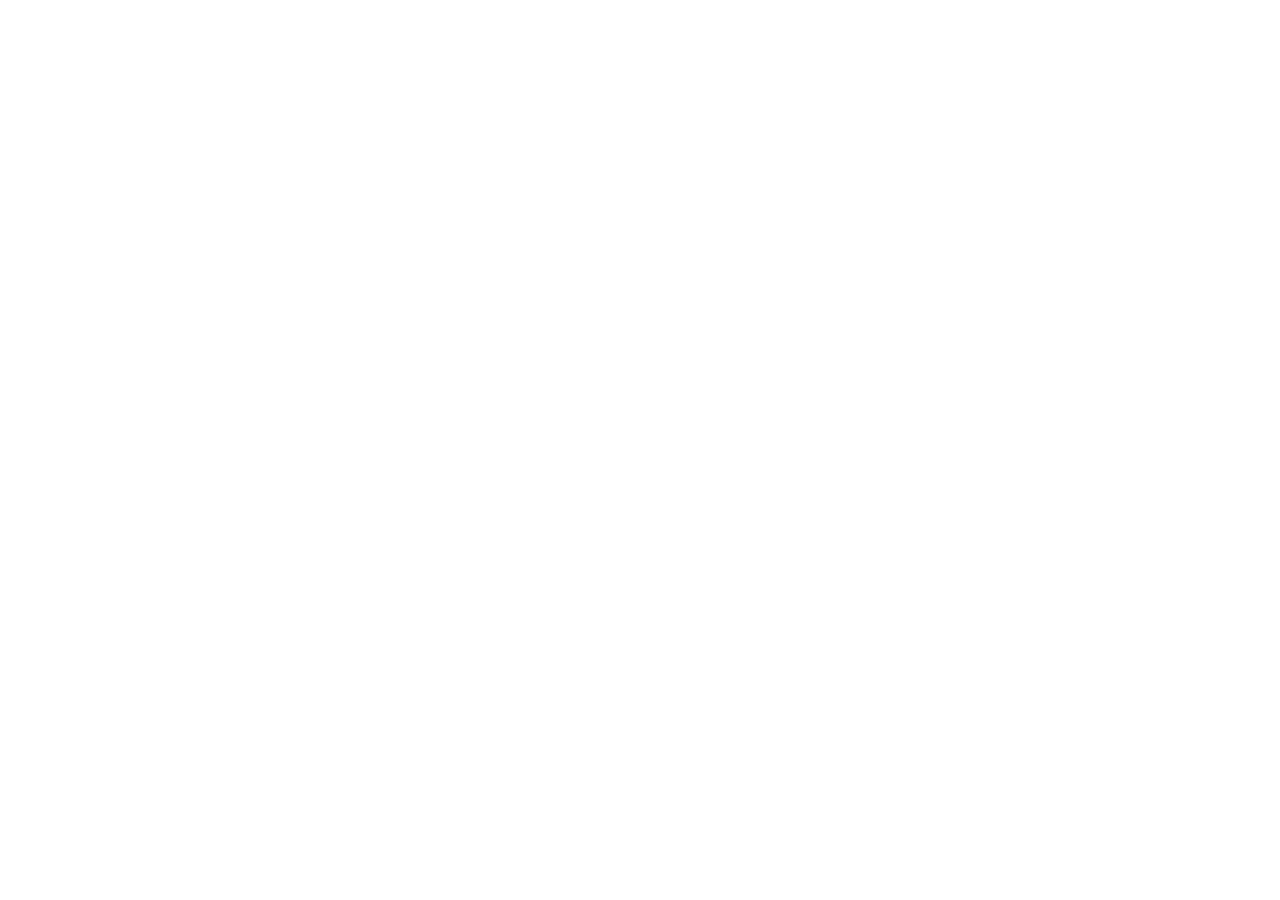
==== index.html @ 0d8f8845 "Criei a página principal" ====
<!DOCTYPE html>
<html lang="pt-br">
<head>
    <meta charset="UTF-8">
    <meta name="viewport" content="width=device-width, initial-scale=1.0">
    <link rel="shortcut icon" href="favicon.ico" type="image/x-icon">
    <title>Projeto Redes Sociais</title>
</head>
<body>
    <h1></h1>
</body>
</html>
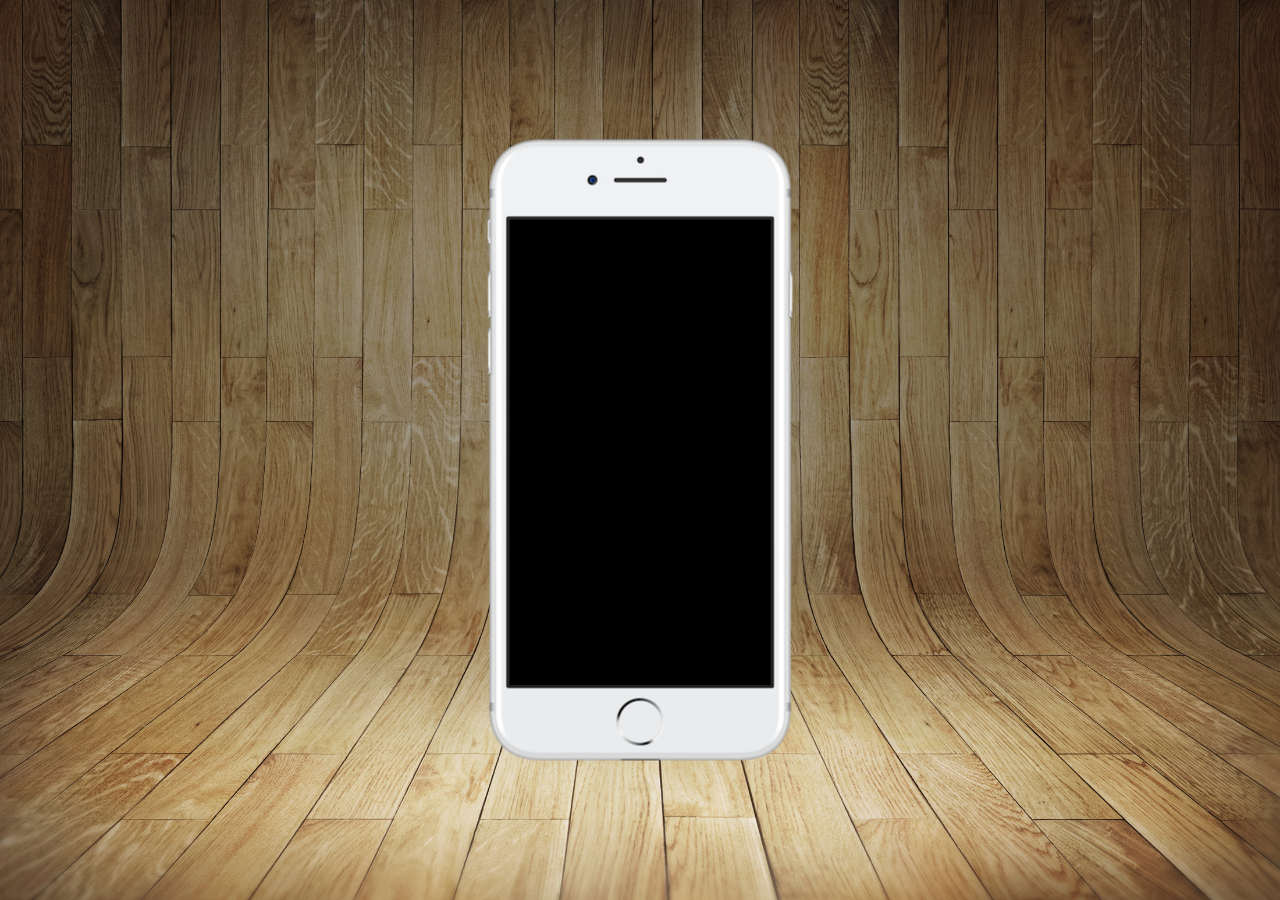
==== commit 4fe5200b: "Comecei a criar o estilo CSS" ====
--- a/index.html
+++ b/index.html
@@ -4,9 +4,17 @@
     <meta charset="UTF-8">
     <meta name="viewport" content="width=device-width, initial-scale=1.0">
     <link rel="shortcut icon" href="favicon.ico" type="image/x-icon">
+    <link rel="stylesheet" href="estilos/style.css">
     <title>Projeto Redes Sociais</title>
 </head>
 <body>
-    <h1></h1>
+    <main>
+        <section id="telefone">
+
+        </section>
+        <section id="redes-sociais">
+
+        </section>
+    </main>
 </body>
 </html>
--- a/estilos/style.css
+++ b/estilos/style.css
@@ -0,0 +1,35 @@
+@charset "UTF-8";
+
+* {
+    margin: 0;
+    padding: 0;
+    font-family: Arial, Helvetica, sans-serif;
+}
+
+html, body {
+    height: 100vh;
+    width: 100vw;
+    background-color: black;
+}
+
+body {
+    background: url('../imagens/fundo-madeira.jpg');
+    background-size: cover;
+    background-attachment: fixed;
+}
+
+main {
+    height: 100vh;
+    position: relative;
+}
+
+section#telefone {
+    position: absolute;
+    top: 50%;
+    left: 50%;
+    transform: translate(-50%, -50%);
+
+    height: 627px;
+    width: 311px;
+    background: url('../imagens/frame-iphone.png')no-repeat;
+}
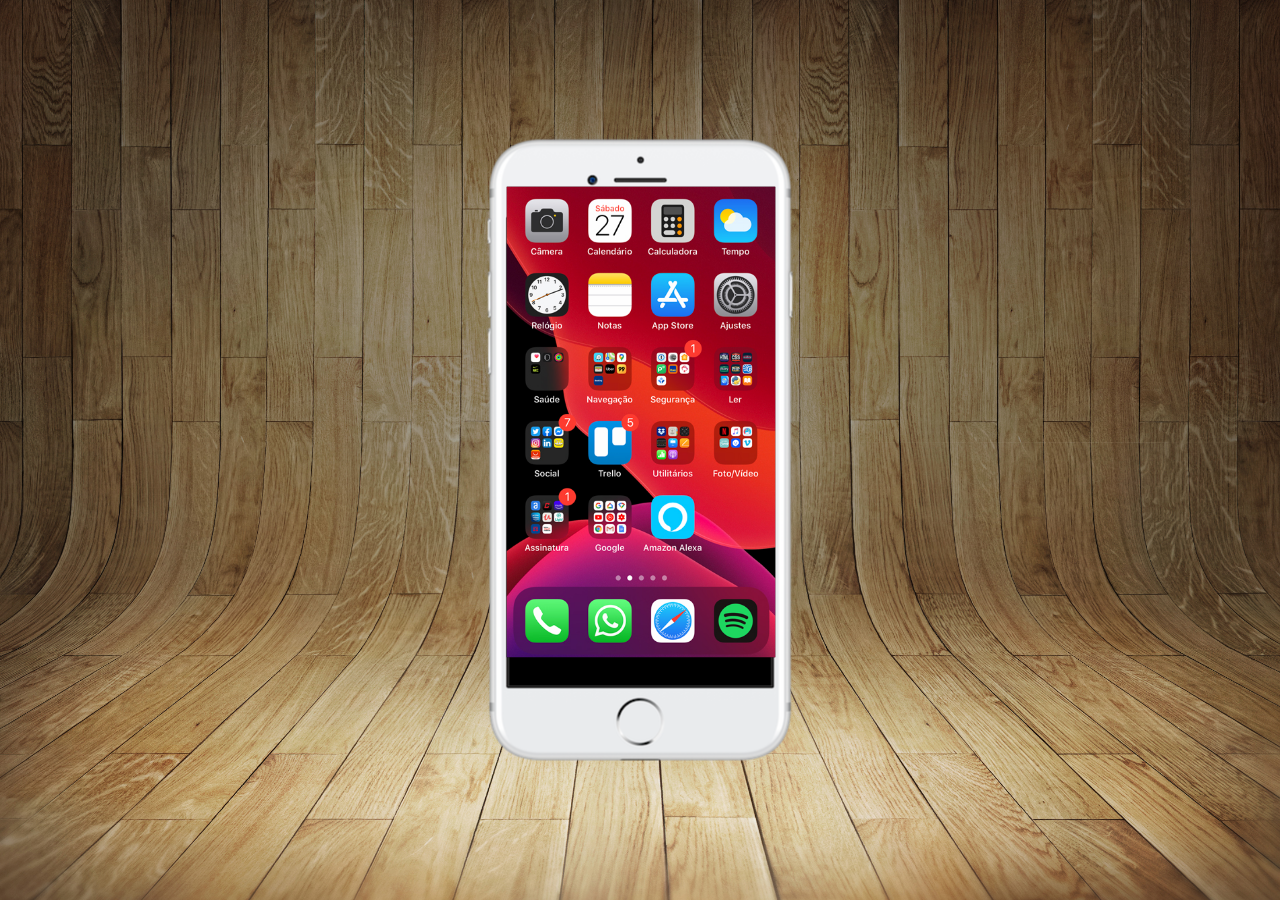
==== commit a4ac1fe9: "Criei a tela Home" ====
--- a/index.html
+++ b/index.html
@@ -10,7 +10,7 @@
 <body>
     <main>
         <section id="telefone">
-
+            <iframe src="home.html" name="tela" id="tela" frameborder="0"></iframe>f
         </section>
         <section id="redes-sociais">
 
--- a/estilos/style.css
+++ b/estilos/style.css
@@ -32,4 +32,12 @@
     height: 627px;
     width: 311px;
     background: url('../imagens/frame-iphone.png')no-repeat;
+}
+
+iframe#tela {
+    position: relative;
+    top: 50px;
+    left: 22px;
+    width: 269px;
+    height: 471px;
 }
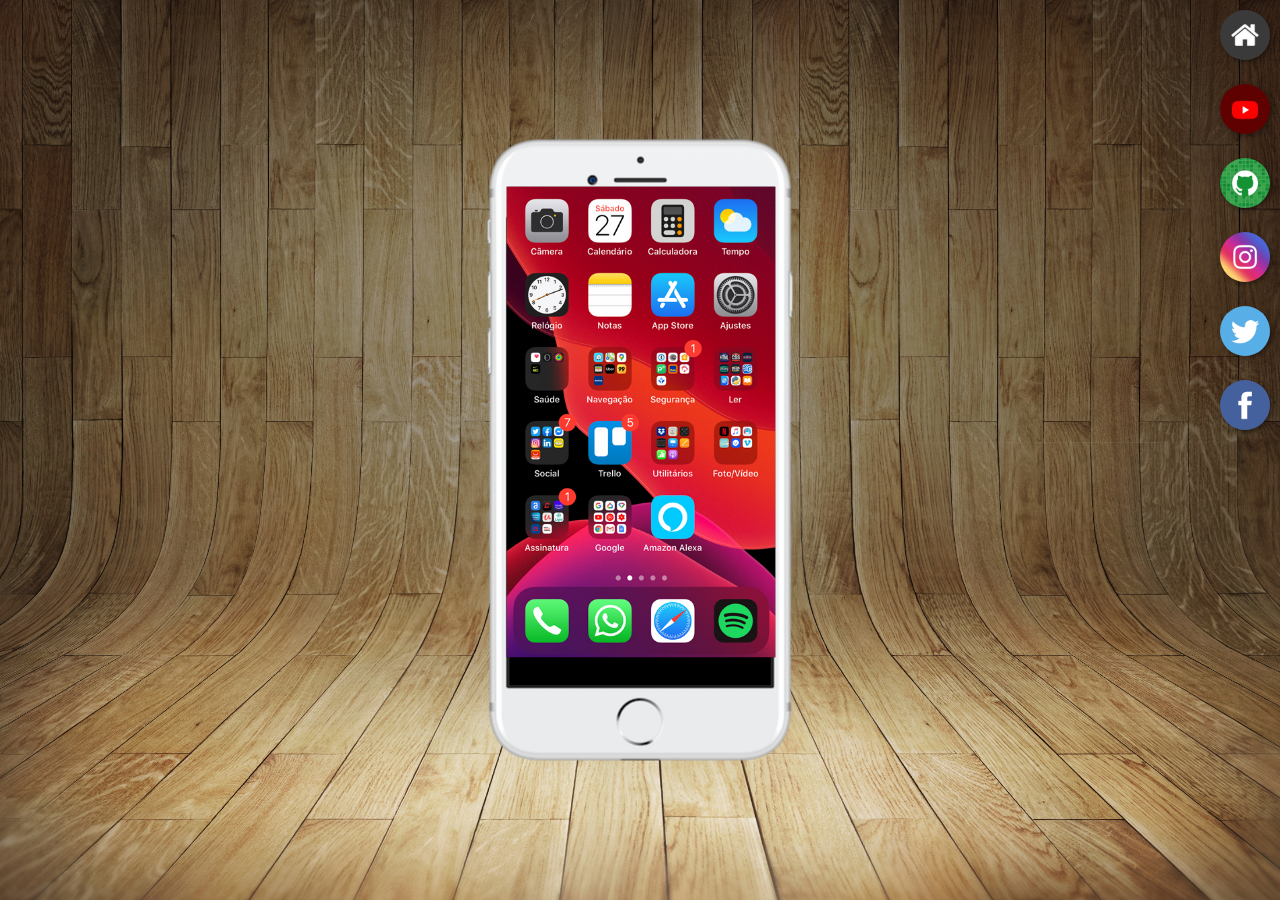
==== commit 5b26eee1: "Acrescei botões laterais" ====
--- a/index.html
+++ b/index.html
@@ -10,10 +10,17 @@
 <body>
     <main>
         <section id="telefone">
-            <iframe src="home.html" name="tela" id="tela" frameborder="0"></iframe>f
+            <iframe src="home.html" name="tela" id="tela" frameborder="0">
+                Seu navegador não é compatível com isso.
+            </iframe>f
         </section>
         <section id="redes-sociais">
-
+            <a href="#" target="tela"><img src="imagens/logo-home.jpg" alt="Home"></a> <br>
+            <a href="#" target="tela"><img src="imagens/logo-youtube.jpg" alt="YouTube"></a><br>
+            <a href="#" target="tela"><img src="imagens/logo-github.jpg" alt="HitHub"></a><br>
+            <a href="#" target="tela"><img src="imagens/logo-instagram.jpg" alt="Instagram"></a><br>
+            <a href="#" target="tela"><img src="imagens/logo-twitter.jpg" alt="Twitter"></a><br>
+            <a href="#" target="tela"><img src="imagens/logo-facebook.jpg" alt="Facebook"></a>
         </section>
     </main>
 </body>
--- a/estilos/style.css
+++ b/estilos/style.css
@@ -40,4 +40,23 @@
     left: 22px;
     width: 269px;
     height: 471px;
+}
+
+section#redes-sociais {
+    text-align: right;
+}
+
+section#redes-sociais img {
+    width: 50px;
+    margin: 10px;
+    border-radius: 50%;
+    box-shadow: 2px 2px 5px rgba(0, 0, 0, 0.411);
+}
+
+section#redes-sociais img:hover {
+    border: 2px solid rgba(255, 255, 255, 0.671);
+    transform: translate(-3px, -3px);
+    box-shadow: 5px 5-x 10px rgba(0, 0, 0, 0.582);
+    transition: transform .3s, border 1s;
+    
 }
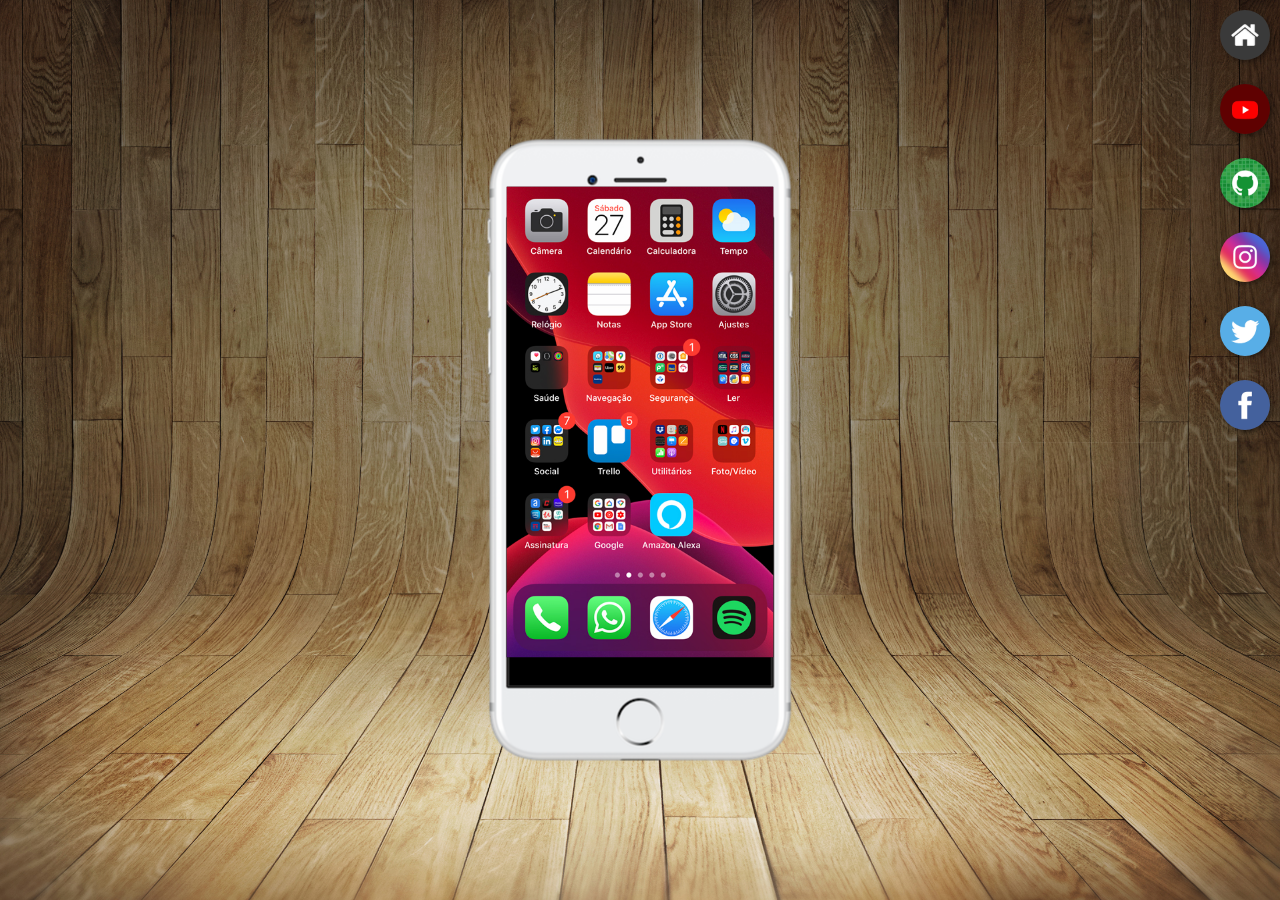
==== commit 580e0585: "Criei as páginas" ====
--- a/index.html
+++ b/index.html
@@ -15,12 +15,12 @@
             </iframe>f
         </section>
         <section id="redes-sociais">
-            <a href="#" target="tela"><img src="imagens/logo-home.jpg" alt="Home"></a> <br>
-            <a href="#" target="tela"><img src="imagens/logo-youtube.jpg" alt="YouTube"></a><br>
-            <a href="#" target="tela"><img src="imagens/logo-github.jpg" alt="HitHub"></a><br>
-            <a href="#" target="tela"><img src="imagens/logo-instagram.jpg" alt="Instagram"></a><br>
-            <a href="#" target="tela"><img src="imagens/logo-twitter.jpg" alt="Twitter"></a><br>
-            <a href="#" target="tela"><img src="imagens/logo-facebook.jpg" alt="Facebook"></a>
+            <a href="home.html" target="tela"><img src="imagens/logo-home.jpg" alt="Home"></a> <br>
+            <a href="youtube.html" target="tela"><img src="imagens/logo-youtube.jpg" alt="YouTube"></a><br>
+            <a href="github.html" target="tela"><img src="imagens/logo-github.jpg" alt="HitHub"></a><br>
+            <a href="instagram.html" target="tela"><img src="imagens/logo-instagram.jpg" alt="Instagram"></a><br>
+            <a href="twitter.html" target="tela"><img src="imagens/logo-twitter.jpg" alt="Twitter"></a><br>
+            <a href="facebook.html" target="tela"><img src="imagens/logo-facebook.jpg" alt="Facebook"></a>
         </section>
     </main>
 </body>
--- a/estilos/style.css
+++ b/estilos/style.css
@@ -38,7 +38,7 @@
     position: relative;
     top: 50px;
     left: 22px;
-    width: 269px;
+    width: 267px;
     height: 471px;
 }
 
